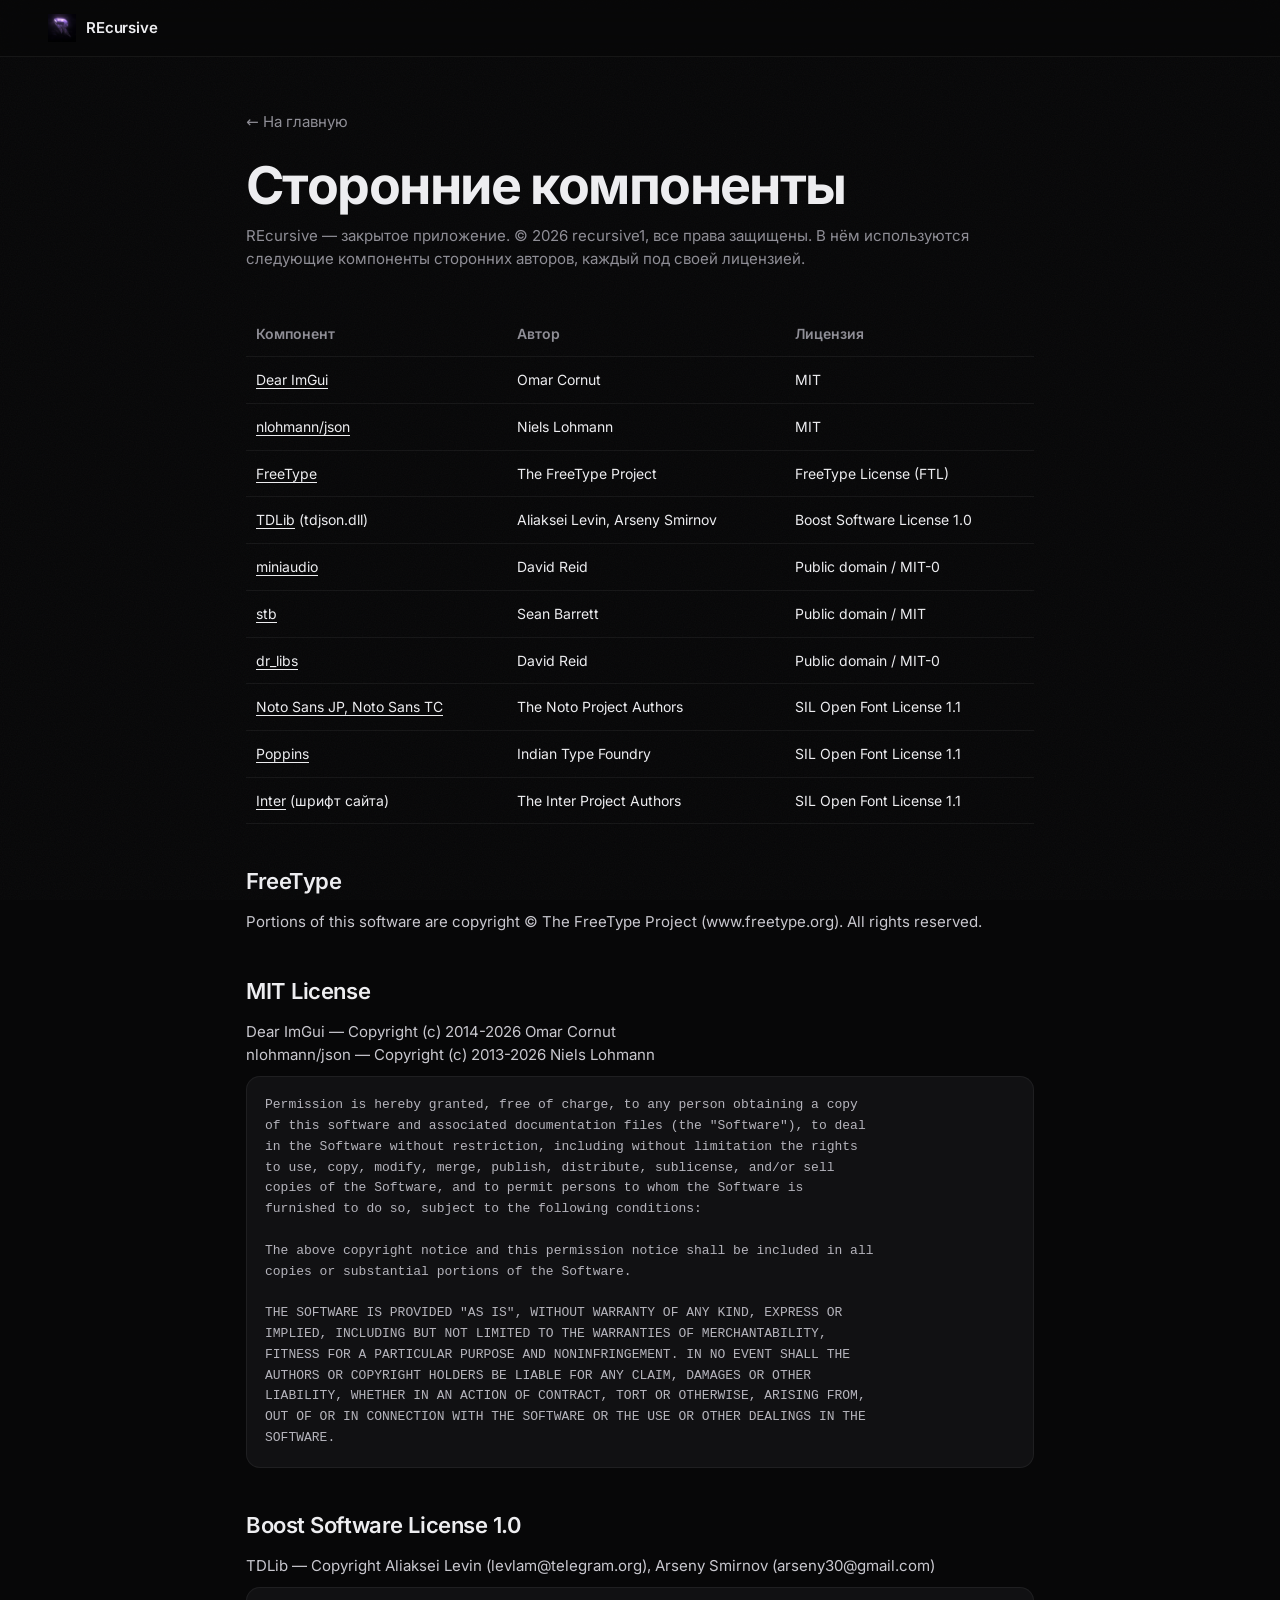
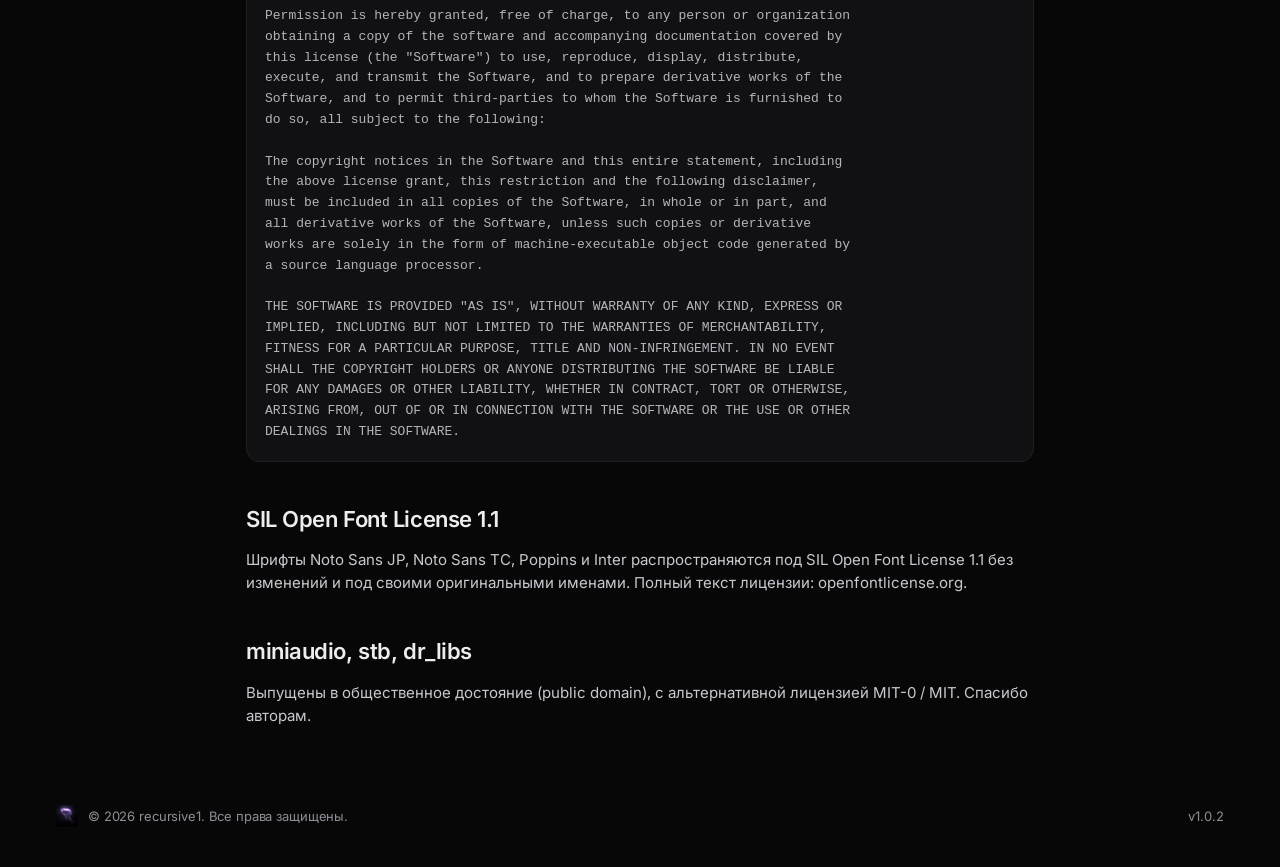
==== licenses.html @ 12ea9075 "update" ====
<!doctype html>
<html lang="ru">
<head>
<meta charset="utf-8">
<meta name="viewport" content="width=device-width, initial-scale=1">
<title>REcursive - сторонние компоненты</title>
<meta name="theme-color" content="#070708">
<link rel="icon" href="assets/recursive.ico">
<link rel="stylesheet" href="style.css?v=24">
<style>
  .lic{max-width:820px;margin:0 auto;padding:110px 16px 40px}
  .lic h1{font-size:clamp(32px,5vw,52px);animation:none;margin-bottom:12px}
  .lic .sub{color:var(--muted);margin-bottom:40px}
  .lic h2{font-size:22px;text-align:left;margin:40px 0 12px}
  .lic table{width:100%;border-collapse:collapse;font-size:14px}
  .lic th,.lic td{text-align:left;padding:12px 10px;border-bottom:1px solid var(--line);vertical-align:top}
  .lic th{color:var(--muted);font-weight:600}
  .lic td a{text-decoration:underline;text-underline-offset:3px}
  .lic pre{white-space:pre-wrap;font:13px/1.6 ui-monospace,Consolas,monospace;color:#b5b4bc;background:var(--panel);border:1px solid var(--line);border-radius:14px;padding:18px}
  .lic p{color:#c9c8cf;margin:10px 0}
  .back{display:inline-block;margin-bottom:28px;color:var(--muted)}
  .back:hover{color:var(--text)}
  @media (max-width:600px){.lic table,.lic tbody,.lic tr,.lic td{display:block}.lic thead{display:none}.lic td{border:0;padding:4px 0}.lic tr{padding:12px 0;border-bottom:1px solid var(--line)}}
</style>
</head>
<body>
<div class="noise" aria-hidden="true"></div>
<header class="nav">
  <a class="brand" href="./"><img src="assets/recursive.ico" alt="" width="28" height="28"><span>REcursive</span></a>
</header>

<main class="lic">
  <a class="back" href="./">← На главную</a>
  <h1>Сторонние компоненты</h1>
  <p class="sub">REcursive — закрытое приложение. © 2026 recursive1, все права защищены. В нём используются следующие компоненты сторонних авторов, каждый под своей лицензией.</p>

  <table>
    <thead><tr><th>Компонент</th><th>Автор</th><th>Лицензия</th></tr></thead>
    <tbody>
      <tr><td><a href="https://github.com/ocornut/imgui">Dear ImGui</a></td><td>Omar Cornut</td><td>MIT</td></tr>
      <tr><td><a href="https://github.com/nlohmann/json">nlohmann/json</a></td><td>Niels Lohmann</td><td>MIT</td></tr>
      <tr><td><a href="https://freetype.org">FreeType</a></td><td>The FreeType Project</td><td>FreeType License (FTL)</td></tr>
      <tr><td><a href="https://github.com/tdlib/td">TDLib</a> (tdjson.dll)</td><td>Aliaksei Levin, Arseny Smirnov</td><td>Boost Software License 1.0</td></tr>
      <tr><td><a href="https://github.com/mackron/miniaudio">miniaudio</a></td><td>David Reid</td><td>Public domain / MIT-0</td></tr>
      <tr><td><a href="https://github.com/nothings/stb">stb</a></td><td>Sean Barrett</td><td>Public domain / MIT</td></tr>
      <tr><td><a href="https://github.com/mackron/dr_libs">dr_libs</a></td><td>David Reid</td><td>Public domain / MIT-0</td></tr>
      <tr><td><a href="https://fonts.google.com/noto">Noto Sans JP, Noto Sans TC</a></td><td>The Noto Project Authors</td><td>SIL Open Font License 1.1</td></tr>
      <tr><td><a href="https://fonts.google.com/specimen/Poppins">Poppins</a></td><td>Indian Type Foundry</td><td>SIL Open Font License 1.1</td></tr>
      <tr><td><a href="https://rsms.me/inter/">Inter</a> (шрифт сайта)</td><td>The Inter Project Authors</td><td>SIL Open Font License 1.1</td></tr>
    </tbody>
  </table>

  <h2>FreeType</h2>
  <p>Portions of this software are copyright © The FreeType Project (www.freetype.org). All rights reserved.</p>

  <h2>MIT License</h2>
  <p>Dear ImGui — Copyright (c) 2014-2026 Omar Cornut<br>nlohmann/json — Copyright (c) 2013-2026 Niels Lohmann</p>
<pre>Permission is hereby granted, free of charge, to any person obtaining a copy
of this software and associated documentation files (the "Software"), to deal
in the Software without restriction, including without limitation the rights
to use, copy, modify, merge, publish, distribute, sublicense, and/or sell
copies of the Software, and to permit persons to whom the Software is
furnished to do so, subject to the following conditions:

The above copyright notice and this permission notice shall be included in all
copies or substantial portions of the Software.

THE SOFTWARE IS PROVIDED "AS IS", WITHOUT WARRANTY OF ANY KIND, EXPRESS OR
IMPLIED, INCLUDING BUT NOT LIMITED TO THE WARRANTIES OF MERCHANTABILITY,
FITNESS FOR A PARTICULAR PURPOSE AND NONINFRINGEMENT. IN NO EVENT SHALL THE
AUTHORS OR COPYRIGHT HOLDERS BE LIABLE FOR ANY CLAIM, DAMAGES OR OTHER
LIABILITY, WHETHER IN AN ACTION OF CONTRACT, TORT OR OTHERWISE, ARISING FROM,
OUT OF OR IN CONNECTION WITH THE SOFTWARE OR THE USE OR OTHER DEALINGS IN THE
SOFTWARE.</pre>

  <h2>Boost Software License 1.0</h2>
  <p>TDLib — Copyright Aliaksei Levin (levlam@telegram.org), Arseny Smirnov (arseny30@gmail.com)</p>
<pre>Permission is hereby granted, free of charge, to any person or organization
obtaining a copy of the software and accompanying documentation covered by
this license (the "Software") to use, reproduce, display, distribute,
execute, and transmit the Software, and to prepare derivative works of the
Software, and to permit third-parties to whom the Software is furnished to
do so, all subject to the following:

The copyright notices in the Software and this entire statement, including
the above license grant, this restriction and the following disclaimer,
must be included in all copies of the Software, in whole or in part, and
all derivative works of the Software, unless such copies or derivative
works are solely in the form of machine-executable object code generated by
a source language processor.

THE SOFTWARE IS PROVIDED "AS IS", WITHOUT WARRANTY OF ANY KIND, EXPRESS OR
IMPLIED, INCLUDING BUT NOT LIMITED TO THE WARRANTIES OF MERCHANTABILITY,
FITNESS FOR A PARTICULAR PURPOSE, TITLE AND NON-INFRINGEMENT. IN NO EVENT
SHALL THE COPYRIGHT HOLDERS OR ANYONE DISTRIBUTING THE SOFTWARE BE LIABLE
FOR ANY DAMAGES OR OTHER LIABILITY, WHETHER IN CONTRACT, TORT OR OTHERWISE,
ARISING FROM, OUT OF OR IN CONNECTION WITH THE SOFTWARE OR THE USE OR OTHER
DEALINGS IN THE SOFTWARE.</pre>

  <h2>SIL Open Font License 1.1</h2>
  <p>Шрифты Noto Sans JP, Noto Sans TC, Poppins и Inter распространяются под SIL Open Font License 1.1 без изменений и под своими оригинальными именами. Полный текст лицензии: <a href="https://openfontlicense.org/open-font-license-official-text/">openfontlicense.org</a>.</p>

  <h2>miniaudio, stb, dr_libs</h2>
  <p>Выпущены в общественное достояние (public domain), с альтернативной лицензией MIT-0 / MIT. Спасибо авторам.</p>
</main>

<footer class="foot">
  <div class="brand"><img src="assets/recursive.ico" alt="" width="22" height="22"><span>© 2026 recursive1. Все права защищены.</span></div>
  <span>v1.0.2</span>
</footer>
</body>
</html>
---- style.css ----
@font-face{font-family:Inter;font-weight:400;font-display:swap;src:url(assets/fonts/inter-cyrillic-400.woff2) format("woff2");unicode-range:U+0301,U+0400-045F,U+0490-0491,U+04B0-04B1,U+2116}
@font-face{font-family:Inter;font-weight:600;font-display:swap;src:url(assets/fonts/inter-cyrillic-600.woff2) format("woff2");unicode-range:U+0301,U+0400-045F,U+0490-0491,U+04B0-04B1,U+2116}
@font-face{font-family:Inter;font-weight:700;font-display:swap;src:url(assets/fonts/inter-cyrillic-700.woff2) format("woff2");unicode-range:U+0301,U+0400-045F,U+0490-0491,U+04B0-04B1,U+2116}
@font-face{font-family:Inter;font-weight:400;font-display:swap;src:url(assets/fonts/inter-latin-400.woff2) format("woff2");unicode-range:U+0000-00FF,U+2000-206F,U+2190-21FF}
@font-face{font-family:Inter;font-weight:600;font-display:swap;src:url(assets/fonts/inter-latin-600.woff2) format("woff2");unicode-range:U+0000-00FF,U+2000-206F,U+2190-21FF}
@font-face{font-family:Inter;font-weight:700;font-display:swap;src:url(assets/fonts/inter-latin-700.woff2) format("woff2");unicode-range:U+0000-00FF,U+2000-206F,U+2190-21FF}
:root{
  --bg:#070708;--panel:#111113;--panel-h:#19191c;--line:rgba(255,255,255,.06);
  --text:#EDEDF0;--muted:#8F8E96;
  --grad:linear-gradient(135deg,#ffffff 0%,#cfcbd8 55%,#9d95b3 100%);
  --ease:cubic-bezier(.22,1,.36,1);
  --glow:0 20px 60px rgba(255,255,255,.06);
}
*{box-sizing:border-box;margin:0}
html{scroll-behavior:smooth;background:var(--bg);overflow-x:clip}
section[id]{scroll-margin-top:84px}
body{color:var(--text);font:400 15px/1.55 Inter,system-ui,"Segoe UI",sans-serif;-webkit-font-smoothing:antialiased;overflow-x:hidden}
img{display:block;max-width:100%;height:auto}
a{color:inherit;text-decoration:none}
button{font:inherit;color:inherit;background:none;border:0;cursor:pointer}
:focus-visible{outline:2px solid #fff;outline-offset:3px;border-radius:8px}
.grad{background:var(--grad);-webkit-background-clip:text;background-clip:text;color:transparent}
.nodes{position:fixed;inset:0;z-index:-1;pointer-events:none;width:100%;height:100%}
.bg{position:fixed;inset:0;z-index:-2;overflow:hidden;pointer-events:none}
.blob{position:absolute;border-radius:50%;filter:blur(110px);opacity:.45;will-change:transform}
.b1{width:48vw;height:48vw;left:-12vw;top:-10vw;background:#3a3548;animation:float1 26s ease-in-out infinite alternate}
.b2{width:40vw;height:40vw;right:-10vw;top:30vh;background:#2a2833;opacity:.35;animation:float2 32s ease-in-out infinite alternate}
.b3{width:36vw;height:36vw;left:30vw;top:140vh;background:#4a4458;opacity:.2;animation:float1 38s ease-in-out infinite alternate-reverse}
@keyframes float1{to{transform:translate(12vw,10vh) scale(1.1)}}
@keyframes float2{to{transform:translate(-14vw,-8vh) scale(.9)}}
.noise{position:fixed;inset:0;z-index:-1;pointer-events:none;opacity:.035;
  background-image:url("data:image/svg+xml,%3Csvg xmlns='http://www.w3.org/2000/svg' width='160' height='160'%3E%3Cfilter id='n'%3E%3CfeTurbulence type='fractalNoise' baseFrequency='.85' numOctaves='3' stitchTiles='stitch'/%3E%3C/filter%3E%3Crect width='100%25' height='100%25' filter='url(%23n)'/%3E%3C/svg%3E")}
.nav{position:fixed;top:0;left:0;right:0;z-index:50;display:flex;align-items:center;justify-content:space-between;padding:14px clamp(16px,4vw,48px);
  background:rgba(7,7,8,.6);backdrop-filter:blur(14px);-webkit-backdrop-filter:blur(14px);border-bottom:1px solid var(--line)}
.brand{display:flex;align-items:center;gap:10px;font-weight:600;letter-spacing:-.01em}
.menu{display:flex;align-items:center;gap:28px;font-size:14px;color:var(--muted)}
.menu a:not(.btn){transition:color .2s var(--ease)}
.menu a:not(.btn):hover{color:var(--text)}
.burger{display:none;width:40px;height:40px;position:relative}
.burger span{position:absolute;left:10px;right:10px;height:2px;background:var(--text);border-radius:2px;transition:transform .25s var(--ease)}
.burger span:first-child{top:15px}.burger span:last-child{top:23px}
.nav.open .burger span:first-child{transform:translateY(4px) rotate(45deg)}
.nav.open .burger span:last-child{transform:translateY(-4px) rotate(-45deg)}
.btn{display:inline-flex;align-items:center;gap:10px;border-radius:14px;background:#f2f2f4;color:#0a0a0c;font-weight:600;box-shadow:var(--glow);
  transition:transform .2s var(--ease),box-shadow .2s var(--ease),filter .2s}
.btn:hover{transform:translateY(-2px);box-shadow:0 20px 60px rgba(255,255,255,.14);background:#fff}
.btn-sm{padding:8px 16px;font-size:14px;color:#0a0a0c!important}
.btn-lg{padding:18px 34px;font-size:18px}
.hero{min-height:100svh;display:flex;flex-direction:column;align-items:center;justify-content:center;text-align:center;padding:120px 16px 60px}
.hero-logo{width:128px;height:128px;margin-bottom:28px;filter:drop-shadow(0 10px 40px rgba(255,255,255,.18));animation:in .9s var(--ease) both}
h1{font-size:clamp(44px,8.4vw,112px);line-height:.98;font-weight:700;letter-spacing:-.03em;animation:in .9s .08s var(--ease) both}
.tag{margin-top:22px;font-size:clamp(16px,2vw,20px);font-weight:600;color:var(--text);animation:in .9s .16s var(--ease) both}
.lead{max-width:620px;margin:14px auto 36px;color:var(--muted);font-size:clamp(15px,1.6vw,18px);animation:in .9s .22s var(--ease) both}
.hero .btn{animation:in .9s .3s var(--ease) both}
.meta{margin-top:18px;font-size:13px;color:var(--muted);line-height:1.8;animation:in .9s .36s var(--ease) both}
.hero .upd{animation:in .9s .42s var(--ease) both}
@keyframes in{from{opacity:0;transform:translateY(24px)}}
.shots{padding:0 16px 40px;max-width:1400px;margin:0 auto;overflow-x:clip;overflow-y:visible}
.stage-wrap{position:relative;--py:0px}
.stage{perspective:1600px;position:relative;aspect-ratio:1918/1027;width:min(100%,1100px);margin:0 auto;touch-action:pan-y}
.slide{position:absolute;inset:0;border-radius:16px;overflow:hidden;border:1px solid rgba(255,255,255,.1);background:var(--panel);
  transition:transform .9s var(--ease),opacity .9s var(--ease),filter .9s var(--ease),rotate .35s var(--ease),translate .3s var(--ease);cursor:grab;user-select:none}
.slide img{-webkit-user-drag:none;pointer-events:none}
.slide img{width:100%;height:100%;object-fit:cover}
.stage.drag .slide{transition:none}
.stage.drag,.stage.drag .slide{cursor:grabbing}
.slide.c{translate:0 var(--py);box-shadow:0 40px 90px -20px rgba(0,0,0,.8),0 0 0 1px rgba(255,255,255,.04)}
.caption{text-align:center;margin-top:28px;font-weight:600;min-height:1.5em}
.thumbs{display:flex;justify-content:center;gap:12px;margin-top:18px;flex-wrap:wrap}
.thumbs button{width:clamp(70px,14vw,150px);aspect-ratio:16/9;border-radius:10px;overflow:hidden;border:1px solid var(--line);opacity:.45;
  transition:opacity .25s var(--ease),transform .25s var(--ease),border-color .25s}
.thumbs button:hover{opacity:.8}
.thumbs button[aria-selected=true]{opacity:1;border-color:#e8e8ec;transform:translateY(-3px)}
.thumbs img{width:100%;height:100%;object-fit:cover}
.features{max-width:1200px;margin:0 auto;padding:120px 16px 40px}
h2{font-size:clamp(30px,4vw,44px);font-weight:600;letter-spacing:-.02em;text-align:center;margin-bottom:56px}
.group{margin-bottom:44px}
.chip{display:inline-block;font-size:12px;font-weight:600;text-transform:uppercase;letter-spacing:.12em;color:#cfcdd6;
  padding:6px 14px;border-radius:999px;border:1px solid rgba(255,255,255,.12);background:rgba(255,255,255,.03);margin-bottom:16px}
.grid{display:flex;flex-wrap:wrap;gap:14px}
.grid>.f{flex:1 1 300px;min-width:0}
.f{padding:24px;border-radius:20px;background:var(--panel);border:1px solid var(--line);transition:background .2s var(--ease),transform .2s var(--ease),box-shadow .2s}
.f:hover{background:var(--panel-h);box-shadow:0 30px 60px -20px rgba(0,0,0,.8),var(--glow)}
.f{position:relative;transform-style:preserve-3d;will-change:transform}
.f.tilt{transition:transform .12s linear,background .2s,box-shadow .2s}
.f::after{content:"";position:absolute;inset:0;border-radius:inherit;pointer-events:none;opacity:0;transition:opacity .3s;
  background:radial-gradient(circle at var(--gx,50%) var(--gy,50%),rgba(255,255,255,.10),transparent 55%)}
.f.tilt::after{opacity:1}
.f .demo{transform:translateZ(30px)}
.f b{display:block;font-size:19px;font-weight:600;letter-spacing:-.01em;margin-bottom:6px}
.f p{color:var(--muted);font-size:15px}
.demo{position:relative;height:132px;margin:-8px -8px 18px;border-radius:14px;background:#0b0b0d;border:1px solid var(--line);overflow:hidden;
  display:flex;flex-direction:column;align-items:center;justify-content:center;gap:10px;padding:12px;user-select:none;--acc:#fff;--vc:#fff}
.demo .hint{position:absolute;bottom:6px;right:10px;font-size:11px;font-style:normal;color:#6f6e76}
.demo button{cursor:pointer}
.pill{font-size:12px;padding:5px 12px;border-radius:999px;background:rgba(255,255,255,.08);border:1px solid rgba(255,255,255,.12);transition:background .2s}
.pill:hover{background:rgba(255,255,255,.14)}.pill:disabled{opacity:.4;cursor:default}
.row{display:flex;align-items:center;gap:10px;width:100%;font-size:12px;color:var(--muted)}
.row input{flex:1;accent-color:#e8e8ec}.row output{min-width:52px;text-align:right;color:var(--text)}
.eq{display:flex;gap:6px;width:100%;height:86px;cursor:ns-resize;touch-action:none}
.eq span{flex:1;position:relative;background:rgba(255,255,255,.05);border-radius:4px}
.eq i{position:absolute;left:0;right:0;bottom:0;border-radius:4px;background:linear-gradient(#fff,#77767e);transition:height .12s}
.xf{width:100%;height:60px}.xf svg{width:100%;height:100%}
.xf path{fill:none;stroke-width:2}.xf .a{stroke:#fff}.xf .b{stroke:#8f8e96;stroke-dasharray:4 3}
.sur{position:relative;width:180px;height:40px}
.sur span{position:absolute;top:50%;width:14px;height:14px;margin:-7px;border-radius:50%;background:#fff;transition:left .5s var(--ease),box-shadow .5s}
.sur .me{left:50%;width:22px;height:22px;margin:-11px;background:#4a4a52}
.sur .l{left:38%}.sur .r{left:62%}
.sur.on .l{left:4%;box-shadow:0 0 18px #fff}.sur.on .r{left:96%;box-shadow:0 0 18px #fff}
.tgl{display:flex;align-items:center;gap:8px;font-size:12px;color:var(--muted)}
.tgl i{width:32px;height:18px;border-radius:9px;background:#2a2a30;position:relative;transition:background .2s}
.tgl i::after{content:"";position:absolute;top:2px;left:2px;width:14px;height:14px;border-radius:50%;background:#fff;transition:transform .2s var(--ease)}
.tgl[aria-pressed=true] i{background:#8f8e96}.tgl[aria-pressed=true] i::after{transform:translateX(14px)}
.wbw{font-size:20px;font-weight:700;color:#3a3a40;text-align:center;cursor:pointer}
.wbw span{transition:color .25s,text-shadow .25s}.wbw .on{color:#fff;text-shadow:0 0 16px rgba(255,255,255,.5)}
.bgl{position:absolute;inset:0;background:#0d0d10}
.bgl-t{position:absolute;inset:-10px;display:flex;flex-direction:column;justify-content:center;text-align:center;font-size:20px;font-weight:700;line-height:1.2;color:rgba(255,255,255,.12);transition:transform .3s var(--ease)}
.bgl-t b{color:rgba(255,255,255,.5);text-shadow:0 0 20px rgba(255,255,255,.35)}
.bgl-ui{position:absolute;left:14%;right:14%;top:22%;bottom:22%;border-radius:10px;background:rgba(20,20,24,.45);backdrop-filter:blur(2px);border:1px solid rgba(255,255,255,.1);padding:10px;display:flex;flex-direction:column;gap:6px}
.bgl-ui i{height:6px;border-radius:3px;background:rgba(255,255,255,.14)}.bgl-ui i:first-child{width:60%}
.demo canvas{position:absolute;inset:0;width:100%;height:100%;cursor:pointer}
.demo canvas+.pill{position:absolute;bottom:8px;left:10px}
.win{width:170px;height:76px;border-radius:8px;border:1px solid rgba(255,255,255,.15);padding:8px;display:flex;gap:6px;transition:background .4s}
.win-p{flex:1;border-radius:5px;background:rgba(10,10,12,.45);backdrop-filter:blur(3px)}
.sw{display:flex;gap:8px;align-items:center}
.sw button{width:26px;height:18px;border-radius:5px;border:1px solid rgba(255,255,255,.15)}
.sw button.on{outline:2px solid #fff;outline-offset:2px}
.dots button{width:18px;height:18px;border-radius:50%}
.pick{position:relative;width:18px;height:18px;border-radius:50%;border:1px dashed #8f8e96;display:grid;place-items:center;font-size:12px;color:var(--muted);cursor:pointer}
.pick input{position:absolute;inset:0;opacity:0;cursor:pointer}
.mini{width:180px;height:62px;border-radius:10px;border:1px solid var(--acc);background:#141417;display:flex;flex-direction:column;justify-content:center;gap:10px;padding:0 14px;transition:border-color .3s;box-shadow:0 0 22px -8px var(--acc)}
.mini-bar{height:4px;border-radius:2px;background:#2a2a30}.mini-bar i{display:block;width:45%;height:100%;border-radius:2px;background:var(--acc);transition:background .3s}
.mini-btn{width:46px;height:14px;border-radius:7px;background:var(--acc);transition:background .3s}
.skin{display:grid;grid-template-columns:repeat(3,48px);gap:8px;cursor:pointer}
.skin i{height:28px;border-radius:7px;background:#141417;border:1px solid #2a2a30;transition:all .4s var(--ease)}
.skin.ember i{border-color:#f97316;box-shadow:inset 0 -8px 14px -8px #f97316}
.skin.neon i{border-color:#e879f9;box-shadow:0 0 10px #e879f9,inset 0 0 6px #818cf8}
.skin.frost i{border-color:#bae6fd;background:linear-gradient(#1e293b,#0f172a);box-shadow:inset 0 0 10px rgba(186,230,253,.4)}
.skin.glow i{border-color:#fff;box-shadow:0 0 16px rgba(255,255,255,.4)}
.skin.drops i{border-color:#64748b;background:radial-gradient(circle at 30% 40%,#94a3b8 0 1.5px,transparent 2px),radial-gradient(circle at 70% 70%,#94a3b8 0 1px,transparent 1.5px),#111827}
.skin+.pill{position:absolute;bottom:8px;left:10px}
.viz{display:flex;align-items:center;gap:14px;width:100%;height:100%}
.covers{display:grid;grid-template-columns:repeat(2,26px);gap:6px}
.covers button{width:26px;height:26px;border-radius:5px;border:1px solid rgba(255,255,255,.12)}
.covers button.on{outline:2px solid #fff;outline-offset:1px}
.bars{flex:1;height:80%;display:flex;align-items:flex-end;gap:3px}
.bars i{flex:1;border-radius:2px;background:var(--vc);opacity:.85;transition:background .4s}
.tree,.tree ul{list-style:none;padding:0;font-size:13px;width:100%}
.tree{align-self:stretch}.tree ul{padding-left:16px}
.tree button{padding:2px 0;color:var(--text)}.tree li{color:var(--muted);padding:1px 0}
.tree button[aria-expanded=false]+ul{display:none}
.gen{display:flex;align-items:center;gap:10px;font-size:12px;flex-wrap:wrap;justify-content:center;cursor:pointer}
.gen code{font-family:ui-monospace,Consolas,monospace;color:var(--muted)}
.chip2{padding:4px 12px;border-radius:999px;background:#fff;color:#0a0a0c;font-size:13px}
.gen.go .chip2{animation:gin .5s var(--ease)}
@keyframes gin{from{transform:scale(.6);opacity:0}}
.tags{display:flex;flex-wrap:wrap;gap:8px;justify-content:center}
.tags button{font-size:12px;padding:5px 11px;border-radius:999px;border:1px solid rgba(255,255,255,.14);color:var(--muted);transition:all .2s}
.tags button[aria-pressed=true]{background:#fff;color:#0a0a0c;border-color:#fff}
.rec{list-style:none;padding:0;width:100%;font-size:13px}
.rec li{padding:4px 8px;border-radius:6px;animation:gin .4s var(--ease)}.rec li:first-child{background:rgba(255,255,255,.07)}
.rpc{display:flex;gap:12px;align-items:center;width:100%;padding:10px;border-radius:10px;background:#18181c;font-size:12px}
.rpc-c{width:52px;height:52px;border-radius:8px;flex:none;background:linear-gradient(135deg,#e9e9ee,#3a3a40)}
.rpc b{display:block;font-size:13px}.rpc span{color:var(--muted)}
.prog{height:3px;margin-top:8px;border-radius:2px;background:#2a2a30}.prog i{display:block;height:100%;width:20%;border-radius:2px;background:#fff;transition:width .3s linear}
.tg{width:100%;display:flex;flex-direction:column;gap:6px;font-size:13px;cursor:pointer}
.tg p{max-width:75%;padding:6px 10px;border-radius:12px}
.tg .me{align-self:flex-end;background:#e8e8ec;color:#0a0a0c}.tg .bot{background:#1d1d22}
.fpsbox{position:relative;width:100%;height:44px;border-radius:8px;background:#141417}
.fpsbox i{position:absolute;top:50%;width:14px;height:14px;margin:-7px 0 0 -7px;border-radius:50%;background:#fff;box-shadow:0 0 12px #fff}
.shop{display:flex;align-items:center;gap:10px;font-size:22px}
.coin{width:22px;height:22px;border-radius:50%;background:radial-gradient(circle at 35% 35%,#fff,#9d95b3)}
.recap{display:flex;align-items:flex-end;gap:14px;height:100%;padding-top:6px}
.recap div{display:flex;flex-direction:column;align-items:center;justify-content:flex-end;height:100%;gap:4px;font-size:11px;color:var(--muted)}
.recap i{width:22px;height:var(--h);border-radius:5px;background:linear-gradient(#fff,#55545c);transition:height .6s var(--ease)}
.f:not(:hover) .recap i{height:calc(var(--h) * .5)}
.lw{font-size:30px;font-weight:700}
.seg{display:flex;gap:4px;padding:3px;border-radius:999px;background:#18181c}
.seg button{font-size:12px;padding:4px 12px;border-radius:999px;color:var(--muted)}.seg button.on{background:#fff;color:#0a0a0c}
.demo.shot{padding:0;background:#111214}
.demo.shot img{width:100%;height:100%;object-fit:contain}
.fast{max-width:1200px;margin:60px auto;padding:40px 16px;display:grid;grid-template-columns:repeat(2,1fr);gap:32px;border-top:1px solid var(--line);border-bottom:1px solid var(--line)}
.fast b{display:block;font-size:22px;font-weight:700;letter-spacing:-.02em;margin-bottom:6px}
.fast b::before{content:"";display:block;width:28px;height:3px;border-radius:3px;background:var(--grad);margin-bottom:16px}
.fast p{color:var(--muted)}
.native b{transform-origin:left center}
.native.pop b{animation:pop 3.2s var(--ease) both}
@keyframes pop{
  0%{transform:scale(1);text-shadow:none}
  18%,62%{transform:scale(1.3);text-shadow:0 0 28px rgba(255,255,255,.55)}
  100%{transform:scale(1);text-shadow:none}}
.upd{margin:10px auto 0;font-size:13px;color:var(--muted);display:flex;width:fit-content;align-items:center;gap:8px}
.beta{max-width:520px;margin:0 auto 26px;padding:10px 16px;border-radius:14px;font-size:13px;line-height:1.5;color:#c9c8cf;
  background:rgba(255,255,255,.04);border:1px solid rgba(255,255,255,.1)}
.beta::before{content:"β";display:inline-grid;place-items:center;width:18px;height:18px;margin-right:8px;border-radius:50%;background:#e8e8ec;color:#0a0a0c;font-weight:700;font-size:11px;vertical-align:1px}
.hero .beta{margin-top:-14px;animation:in .9s .26s var(--ease) both}
.upd::before{content:"";width:7px;height:7px;border-radius:50%;background:#e8e8ec;box-shadow:0 0 10px rgba(255,255,255,.6)}
.dl .upd{margin-top:18px}
.dl{position:relative;max-width:820px;margin:90px auto;padding:52px 24px;text-align:center;border-radius:28px;background:var(--panel);isolation:isolate}
.dl::before{content:"";position:absolute;inset:-1px;border-radius:29px;padding:1px;background:var(--grad);z-index:-1;
  -webkit-mask:linear-gradient(#000 0 0) content-box,linear-gradient(#000 0 0);-webkit-mask-composite:xor;mask-composite:exclude}
.dl::after{content:"";position:absolute;inset:auto 20% -20px;height:40px;background:var(--grad);filter:blur(60px);opacity:.12;z-index:-2}
.dl h2{font-size:clamp(36px,5vw,56px);font-weight:700;letter-spacing:-.03em;margin-bottom:26px}
.dl .btn-lg{padding:15px 28px;font-size:16px}
.tech{margin-top:26px;font-size:14px;font-feature-settings:"calt" 0}
.hash{margin-top:6px;font-size:13px;color:var(--muted);word-break:break-all}
.hash code{font-family:ui-monospace,Consolas,monospace;color:#b5b4bc}
.note{max-width:640px;margin:22px auto 0;font-size:13px;color:var(--muted)}
.foot{display:flex;justify-content:space-between;align-items:center;gap:16px;max-width:1200px;margin:0 auto;padding:28px 16px 40px;color:var(--muted);font-size:13px}
.foot .brand{font-weight:400}
.foot-r a{text-decoration:underline;text-underline-offset:3px}
.foot-r a:hover{color:var(--text)}
.reveal{opacity:0;transform:translateY(24px);transition:opacity .7s var(--ease),transform .7s var(--ease)}
.reveal.on{opacity:1;transform:none}
@media (max-width:767px){
  .fast{grid-template-columns:1fr}
  .grid>.f{flex-basis:100%}
  .features{padding-top:72px}
  .fast{gap:24px}
  .burger{display:block}
  .menu{position:absolute;top:100%;left:0;right:0;flex-direction:column;align-items:stretch;gap:0;padding:8px 16px 16px;background:rgba(7,7,8,.96);
    border-bottom:1px solid var(--line);transform:translateY(-8px);opacity:0;visibility:hidden;transition:.25s var(--ease)}
  .menu a:not(.btn){padding:14px 4px;font-size:16px;color:var(--text);border-bottom:1px solid var(--line)}
  .menu .btn{justify-content:center;margin-top:14px;padding:14px}
  .nav.open .menu{transform:none;opacity:1;visibility:visible}
    .dl{margin:60px 16px;padding:44px 16px}
  .foot{flex-direction:column;text-align:center}
}
@media (prefers-reduced-motion:reduce){
  *,*::before,*::after{animation:none!important;transition:none!important;scroll-behavior:auto!important}
  .reveal{opacity:1;transform:none}
}
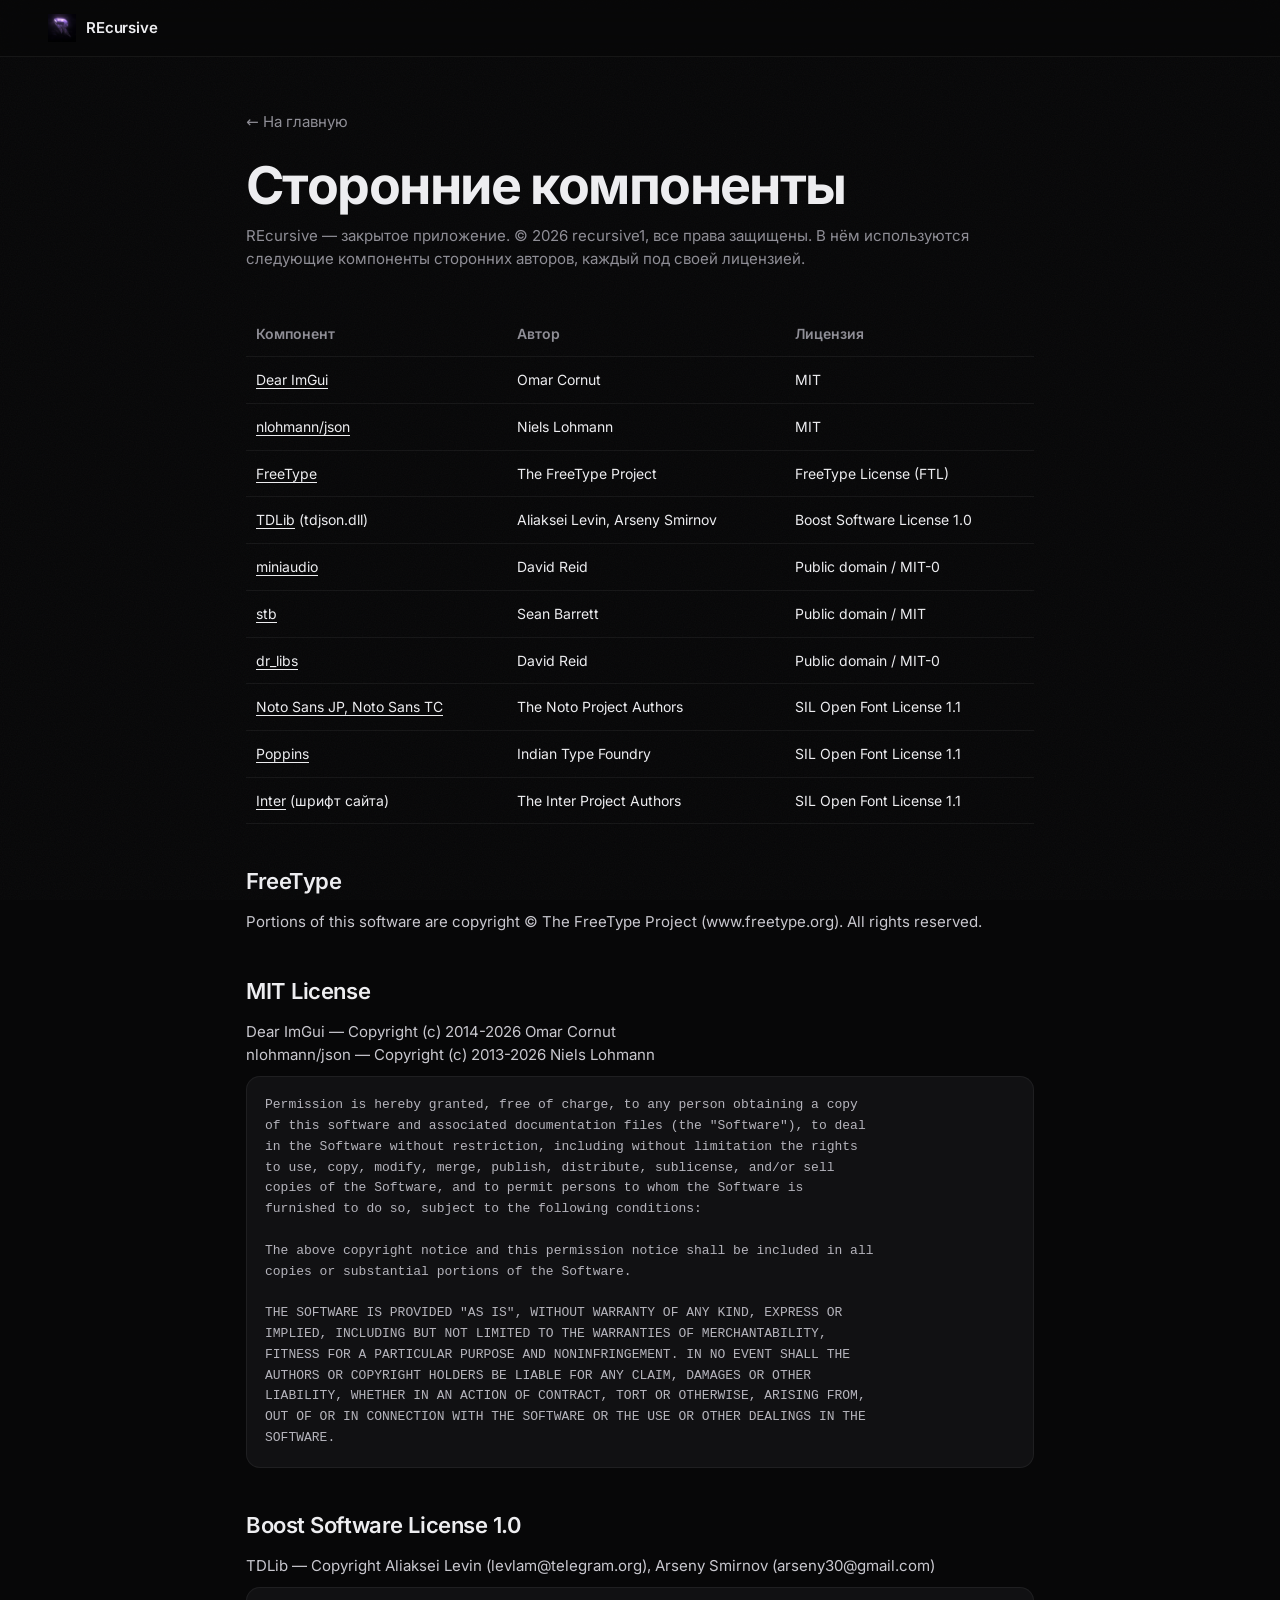
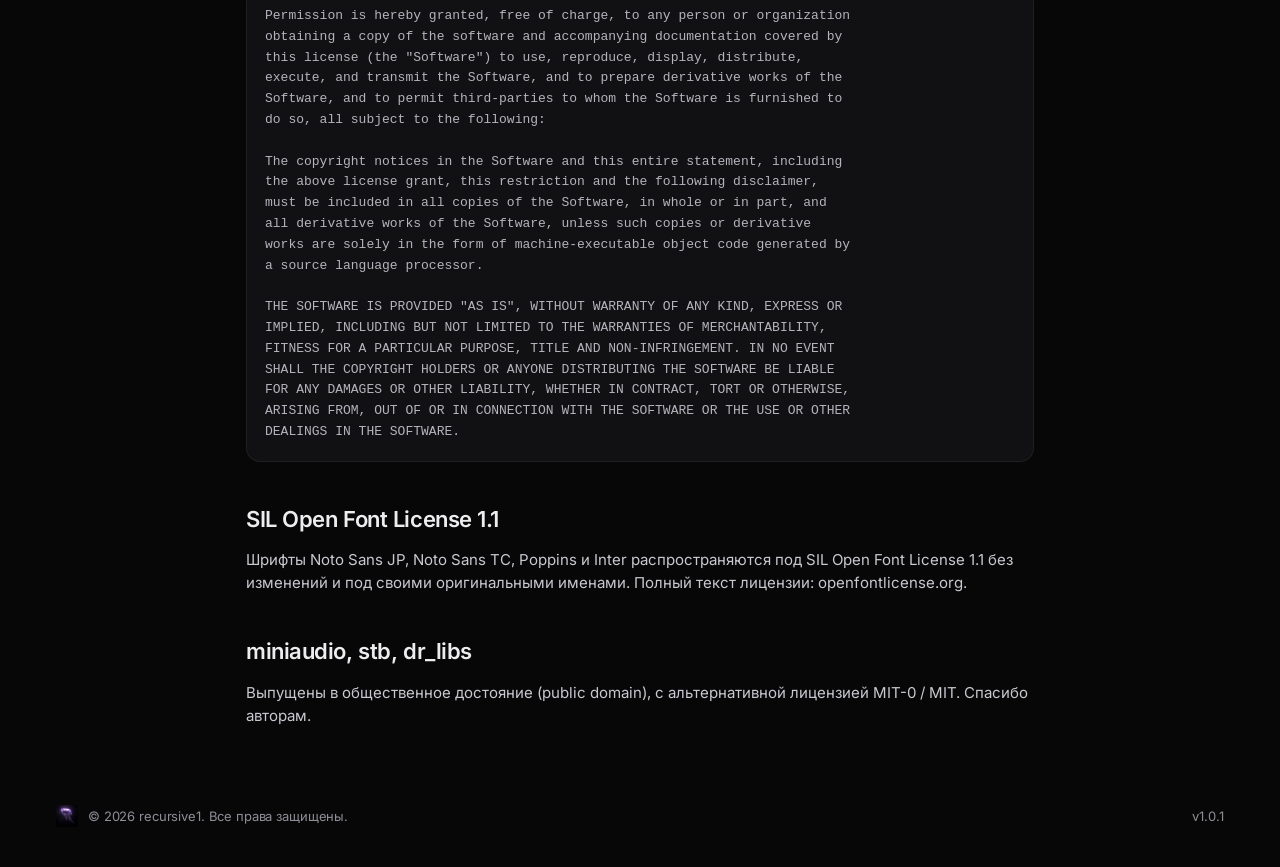
==== commit b74aa62b: "update" ====
--- a/licenses.html
+++ b/licenses.html
@@ -6,7 +6,7 @@
 <title>REcursive - сторонние компоненты</title>
 <meta name="theme-color" content="#070708">
 <link rel="icon" href="assets/recursive.ico">
-<link rel="stylesheet" href="style.css?v=24">
+<link rel="stylesheet" href="style.css?v=10">
 <style>
   .lic{max-width:820px;margin:0 auto;padding:110px 16px 40px}
   .lic h1{font-size:clamp(32px,5vw,52px);animation:none;margin-bottom:12px}
@@ -106,7 +106,7 @@
 
 <footer class="foot">
   <div class="brand"><img src="assets/recursive.ico" alt="" width="22" height="22"><span>© 2026 recursive1. Все права защищены.</span></div>
-  <span>v1.0.2</span>
+  <span>v1.0.1</span>
 </footer>
 </body>
 </html>
--- a/style.css
+++ b/style.css
@@ -13,7 +13,6 @@
 }
 *{box-sizing:border-box;margin:0}
 html{scroll-behavior:smooth;background:var(--bg);overflow-x:clip}
-section[id]{scroll-margin-top:84px}
 body{color:var(--text);font:400 15px/1.55 Inter,system-ui,"Segoe UI",sans-serif;-webkit-font-smoothing:antialiased;overflow-x:hidden}
 img{display:block;max-width:100%;height:auto}
 a{color:inherit;text-decoration:none}
@@ -189,11 +188,7 @@
   0%{transform:scale(1);text-shadow:none}
   18%,62%{transform:scale(1.3);text-shadow:0 0 28px rgba(255,255,255,.55)}
   100%{transform:scale(1);text-shadow:none}}
-.upd{margin:10px auto 0;font-size:13px;color:var(--muted);display:flex;width:fit-content;align-items:center;gap:8px}
-.beta{max-width:520px;margin:0 auto 26px;padding:10px 16px;border-radius:14px;font-size:13px;line-height:1.5;color:#c9c8cf;
-  background:rgba(255,255,255,.04);border:1px solid rgba(255,255,255,.1)}
-.beta::before{content:"β";display:inline-grid;place-items:center;width:18px;height:18px;margin-right:8px;border-radius:50%;background:#e8e8ec;color:#0a0a0c;font-weight:700;font-size:11px;vertical-align:1px}
-.hero .beta{margin-top:-14px;animation:in .9s .26s var(--ease) both}
+.upd{margin-top:10px;font-size:13px;color:var(--muted);display:inline-flex;align-items:center;gap:8px}
 .upd::before{content:"";width:7px;height:7px;border-radius:50%;background:#e8e8ec;box-shadow:0 0 10px rgba(255,255,255,.6)}
 .dl .upd{margin-top:18px}
 .dl{position:relative;max-width:820px;margin:90px auto;padding:52px 24px;text-align:center;border-radius:28px;background:var(--panel);isolation:isolate}
@@ -202,7 +197,7 @@
 .dl::after{content:"";position:absolute;inset:auto 20% -20px;height:40px;background:var(--grad);filter:blur(60px);opacity:.12;z-index:-2}
 .dl h2{font-size:clamp(36px,5vw,56px);font-weight:700;letter-spacing:-.03em;margin-bottom:26px}
 .dl .btn-lg{padding:15px 28px;font-size:16px}
-.tech{margin-top:26px;font-size:14px;font-feature-settings:"calt" 0}
+.tech{margin-top:26px;font-size:14px}
 .hash{margin-top:6px;font-size:13px;color:var(--muted);word-break:break-all}
 .hash code{font-family:ui-monospace,Consolas,monospace;color:#b5b4bc}
 .note{max-width:640px;margin:22px auto 0;font-size:13px;color:var(--muted)}
